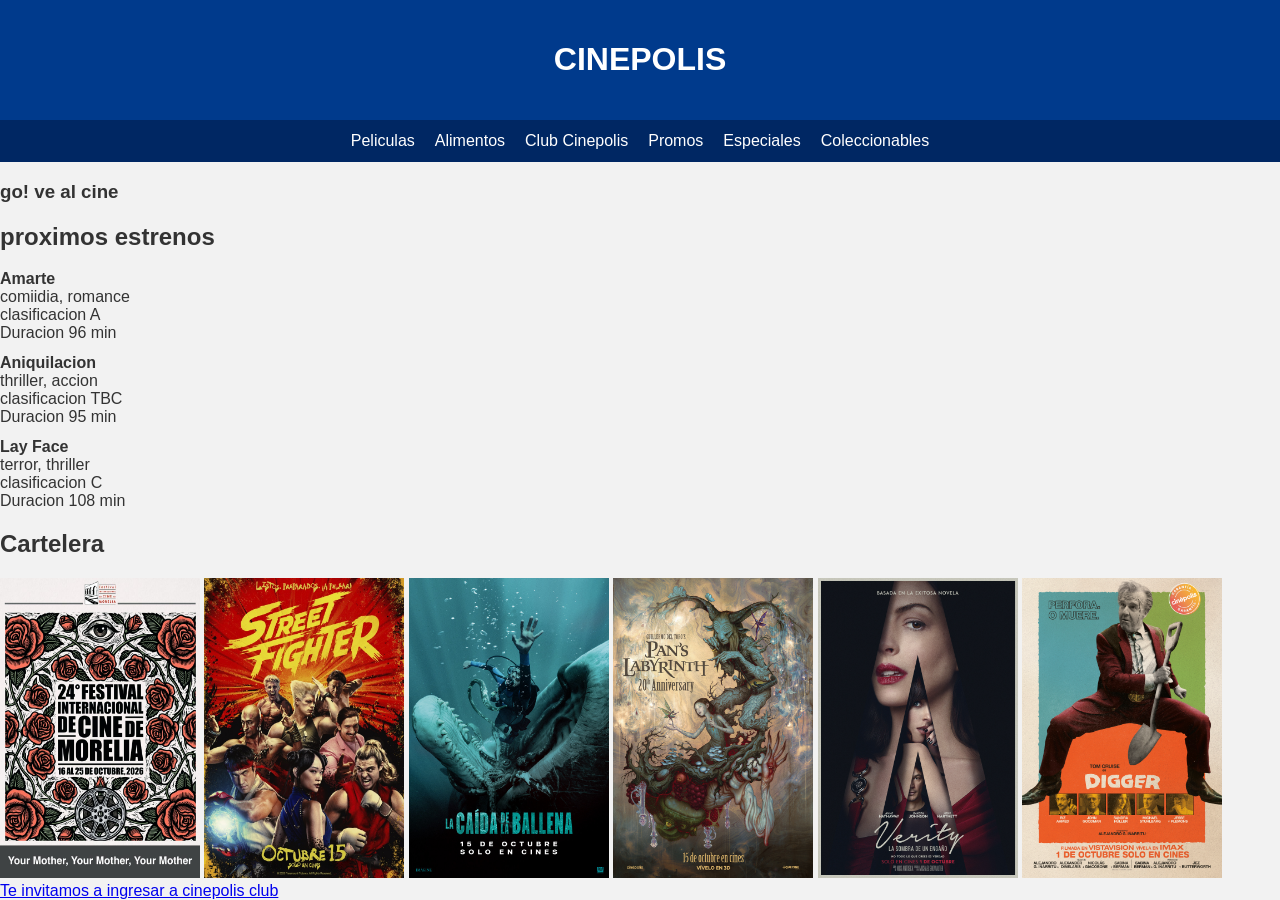
==== index.html @ 1f84fef6 "Update index.html" ====
<!DOCTYPE html>
<html lang="es">
<head>
	<meta charset="UTF-8">
	<meta name="viewport" content="width=device-width, initial-scale=1.0">
	<title>cinepolis</title>
	<link rel="stylesheet" href="estilos.css">
</head>

<body>
	<header>
		<h1>CINEPOLIS</h1>
	</header>
	
	<nav>
		<a href="peliculas.html">Peliculas</a>
		<a href="alimentos.html">Alimentos</a>
		<a href="formulario.html">Club Cinepolis</a>
		<a href="promos.html">Promos</a>
		<a href="especiales.html">Especiales</a>
		<a href="coleccionables.html">Coleccionables</a>
	</nav>
	
	<div>
		<h3>go! ve al cine</h3>
		<h2>proximos estrenos</h2>
		<dl>
			<dt>amarte</dt>
			<dd>comiidia, romance <br> clasificacion A <br> Duracion 96 min </dd>
			
			<dt>aniquilacion</dt>
			<dd> thriller, accion <br> clasificacion TBC <br> Duracion 95 min </dd>

			<dt>lay face</dt>
			<dd>terror, thriller <br> clasificacion C <br> Duracion 108 min </dd>
		</dl>

		
		<h2>Cartelera</h2>
		
	</div>
		
	<div>
		<img src="imagen1.jpg" alt="pelicula 1" width="200" height="300">
		<img src="imagen2.jpg" alt="pelicula 2" width="200" height="300">
		<img src="imagen3.jpg" alt="pelicula 3" width="200" height="300">
		<img src="imagen4.jpg" alt="pelicula 4" width="200" height="300">
		<img src="imagen5.jpg" alt="pelicula 5" width="200" height="300">
		<img src="imagen6.jpg" alt="pelicula 6" width="200" height="300">
	</div>
	<a href="formulario.html">Te invitamos a ingresar a cinepolis club</a>
</html>
---- estilos.css ----
/* se aplica a toda la página ===== */
body {
  font-family: Arial, sans-serif; /* tipo de letra */
  margin: 0;                      /* quita el margen por defecto del navegador */
  background-color: #f2f2f2;      /* color de fondo */
  color: #333;                    /* color del texto */
}

/* ===== ENCABEZADO ===== */
header {
  background-color: #003a8c;
  color: white;
  text-align: center;             /* centra el texto */
  padding: 20px;                  /* espacio interno */
}

/* ===== MENÚ: los enlaces quedan en fila ===== */
nav {
  display: flex;                  /* pone los hijos (enlaces) en fila */
  justify-content: center;        /* los centra horizontalmente */
  gap: 20px;                      /* separación entre enlaces */
  background-color: #002763;
  padding: 12px;
}

nav a {
  color: white;
  text-decoration: none;          /* quita el subrayado */
}

nav a:hover {
  color: #ffc107;                 /* cambia de color al pasar el mouse */
}

/* ===== CONTENIDO: caja centrada con ancho máximo ===== */
.contenido {
  max-width: 900px;
  margin: 0 auto;                 /* auto a los lados = centrada */
  padding: 20px;
}

dt {
  font-weight: bold;              /* negritas */
  text-transform: capitalize;     /* primera letra en mayúscula */
  margin-top: 12px;
}

dd {
  margin-left: 0;                 /* quita la sangría por defecto */
}

/* ===== CARTELERA: imágenes en cuadrícula flexible ===== */
.cartelera {
  display: flex;
  flex-wrap: wrap;                /* si no caben, pasan a la siguiente fila */
  justify-content: center;
  gap: 15px;
}

.cartelera img {
  border-radius: 8px;             /* esquinas redondeadas */
  box-shadow: 0 2px 6px rgba(0, 0, 0, 0.3); /* sombra */
}

/* ===== FORMULARIO ===== */
form {
  max-width: 350px;
  margin: 20px auto;
  background-color: white;
  padding: 20px;
  border-radius: 8px;
}

input {
  width: 100%;
  padding: 8px;
  margin: 6px 0 14px;             /* arriba, lados, abajo */
  box-sizing: border-box;         /* el padding no agranda el ancho total */
}

input[type="submit"],
input[type="reset"] {             /* solo los botones */
  width: auto;
  cursor: pointer;                /* manita al pasar el mouse */
}

/*PIE DE PÁGINA Y ENLACES ===== */
footer {
  text-align: center;
  padding: 20px;
}

footer a {
  color: #003a8c;
}
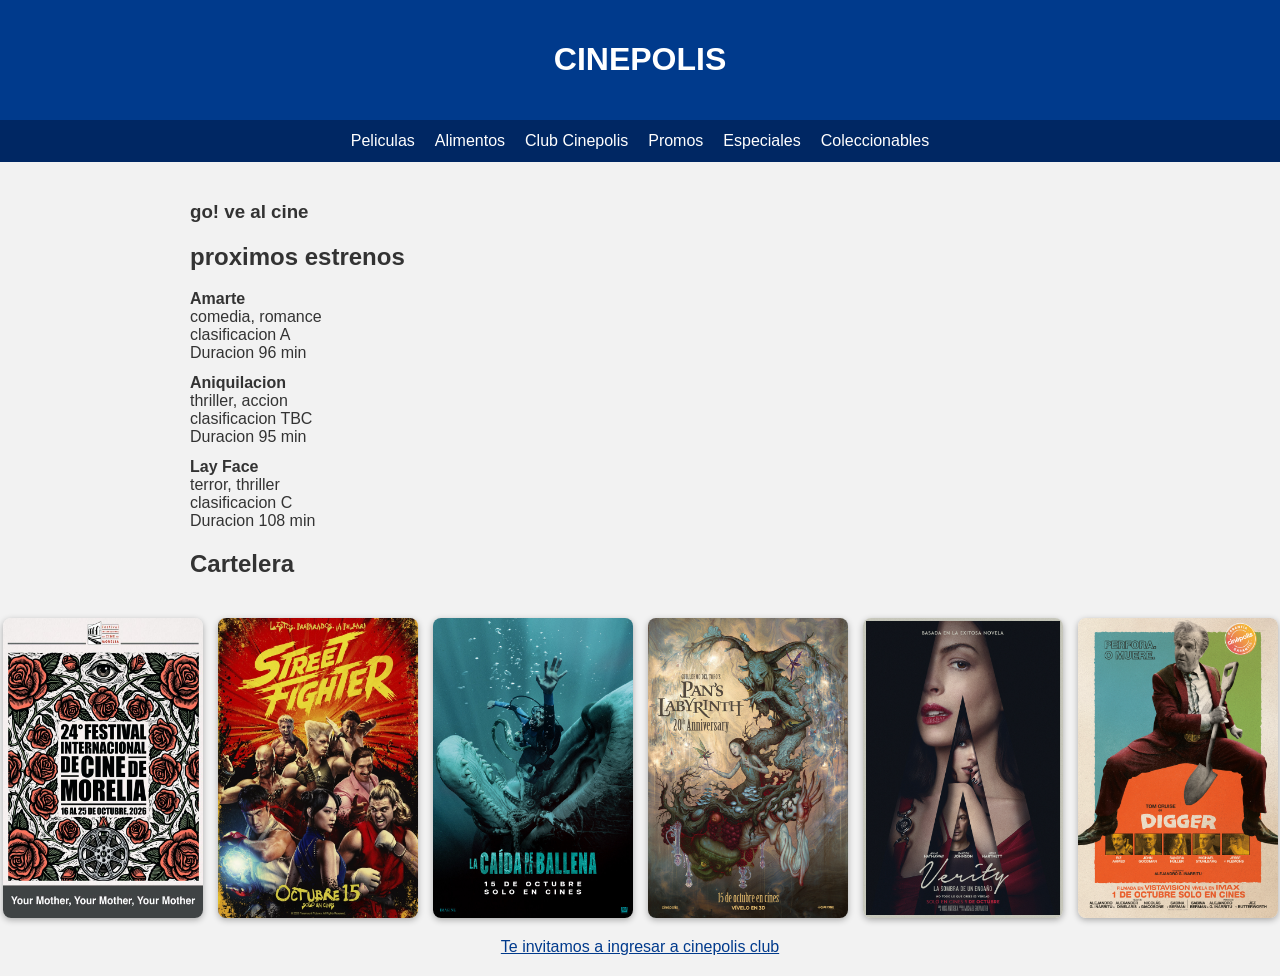
==== commit 54a69571: "Update index.html" ====
--- a/index.html
+++ b/index.html
@@ -4,14 +4,17 @@
 	<meta charset="UTF-8">
 	<meta name="viewport" content="width=device-width, initial-scale=1.0">
 	<title>cinepolis</title>
+	<!-- Conecta este HTML con el archivo de estilos -->
 	<link rel="stylesheet" href="estilos.css">
 </head>
 
 <body>
+	<!-- Encabezado con el título -->
 	<header>
 		<h1>CINEPOLIS</h1>
 	</header>
-	
+
+	<!-- Menú de navegación -->
 	<nav>
 		<a href="peliculas.html">Peliculas</a>
 		<a href="alimentos.html">Alimentos</a>
@@ -20,14 +23,15 @@
 		<a href="especiales.html">Especiales</a>
 		<a href="coleccionables.html">Coleccionables</a>
 	</nav>
-	
-	<div>
+
+	<!-- Próximos estrenos (class="contenido" = caja centrada) -->
+	<div class="contenido">
 		<h3>go! ve al cine</h3>
 		<h2>proximos estrenos</h2>
 		<dl>
 			<dt>amarte</dt>
-			<dd>comiidia, romance <br> clasificacion A <br> Duracion 96 min </dd>
-			
+			<dd>comedia, romance <br> clasificacion A <br> Duracion 96 min </dd>
+
 			<dt>aniquilacion</dt>
 			<dd> thriller, accion <br> clasificacion TBC <br> Duracion 95 min </dd>
 
@@ -35,12 +39,11 @@
 			<dd>terror, thriller <br> clasificacion C <br> Duracion 108 min </dd>
 		</dl>
 
-		
 		<h2>Cartelera</h2>
-		
 	</div>
-		
-	<div>
+
+	<!-- Imágenes de la cartelera (class="cartelera" = fila con acomodo flexible) -->
+	<div class="cartelera">
 		<img src="imagen1.jpg" alt="pelicula 1" width="200" height="300">
 		<img src="imagen2.jpg" alt="pelicula 2" width="200" height="300">
 		<img src="imagen3.jpg" alt="pelicula 3" width="200" height="300">
@@ -48,5 +51,10 @@
 		<img src="imagen5.jpg" alt="pelicula 5" width="200" height="300">
 		<img src="imagen6.jpg" alt="pelicula 6" width="200" height="300">
 	</div>
-	<a href="formulario.html">Te invitamos a ingresar a cinepolis club</a>
+
+	<!-- Pie de página con enlace al club -->
+	<footer>
+		<a href="formulario.html">Te invitamos a ingresar a cinepolis club</a>
+	</footer>
+</body>
 </html>
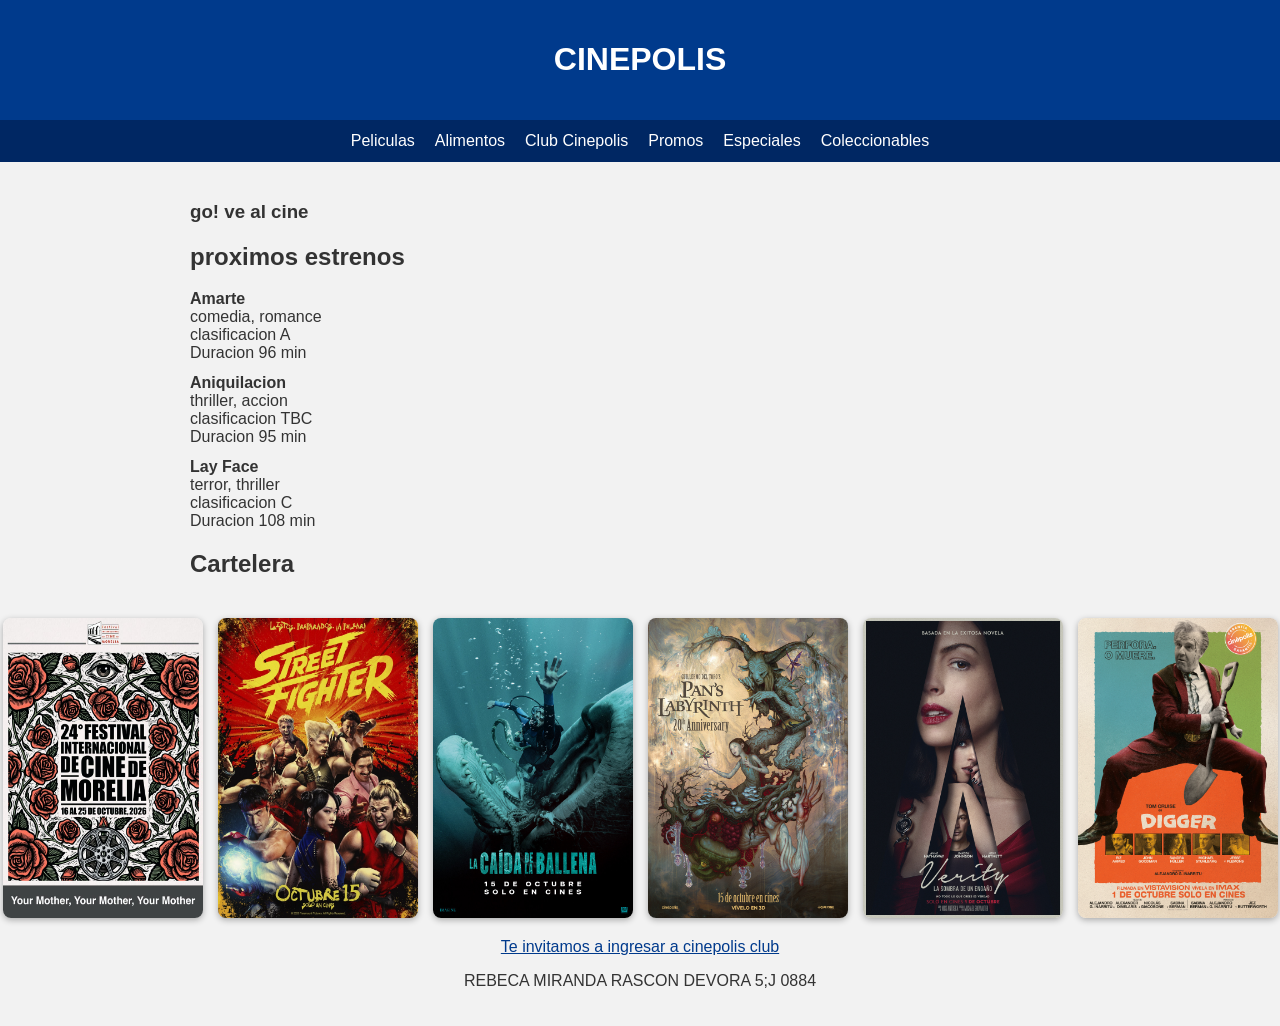
==== commit b8070fd6: "Update index.html" ====
--- a/index.html
+++ b/index.html
@@ -24,7 +24,7 @@
 		<a href="coleccionables.html">Coleccionables</a>
 	</nav>
 
-	<!-- Próximos estrenos (class="contenido" = caja centrada) -->
+	<!-- Próximos estrenos (class="contenido" caja centrada) -->
 	<div class="contenido">
 		<h3>go! ve al cine</h3>
 		<h2>proximos estrenos</h2>
@@ -42,7 +42,7 @@
 		<h2>Cartelera</h2>
 	</div>
 
-	<!-- Imágenes de la cartelera (class="cartelera" = fila con acomodo flexible) -->
+	<!-- Imágenes de la cartelera (class="cartelera" fila con acomodo flexible) -->
 	<div class="cartelera">
 		<img src="imagen1.jpg" alt="pelicula 1" width="200" height="300">
 		<img src="imagen2.jpg" alt="pelicula 2" width="200" height="300">
@@ -55,6 +55,7 @@
 	<!-- Pie de página con enlace al club -->
 	<footer>
 		<a href="formulario.html">Te invitamos a ingresar a cinepolis club</a>
+		<p>REBECA MIRANDA RASCON DEVORA 5;J 0884</p>
 	</footer>
 </body>
 </html>
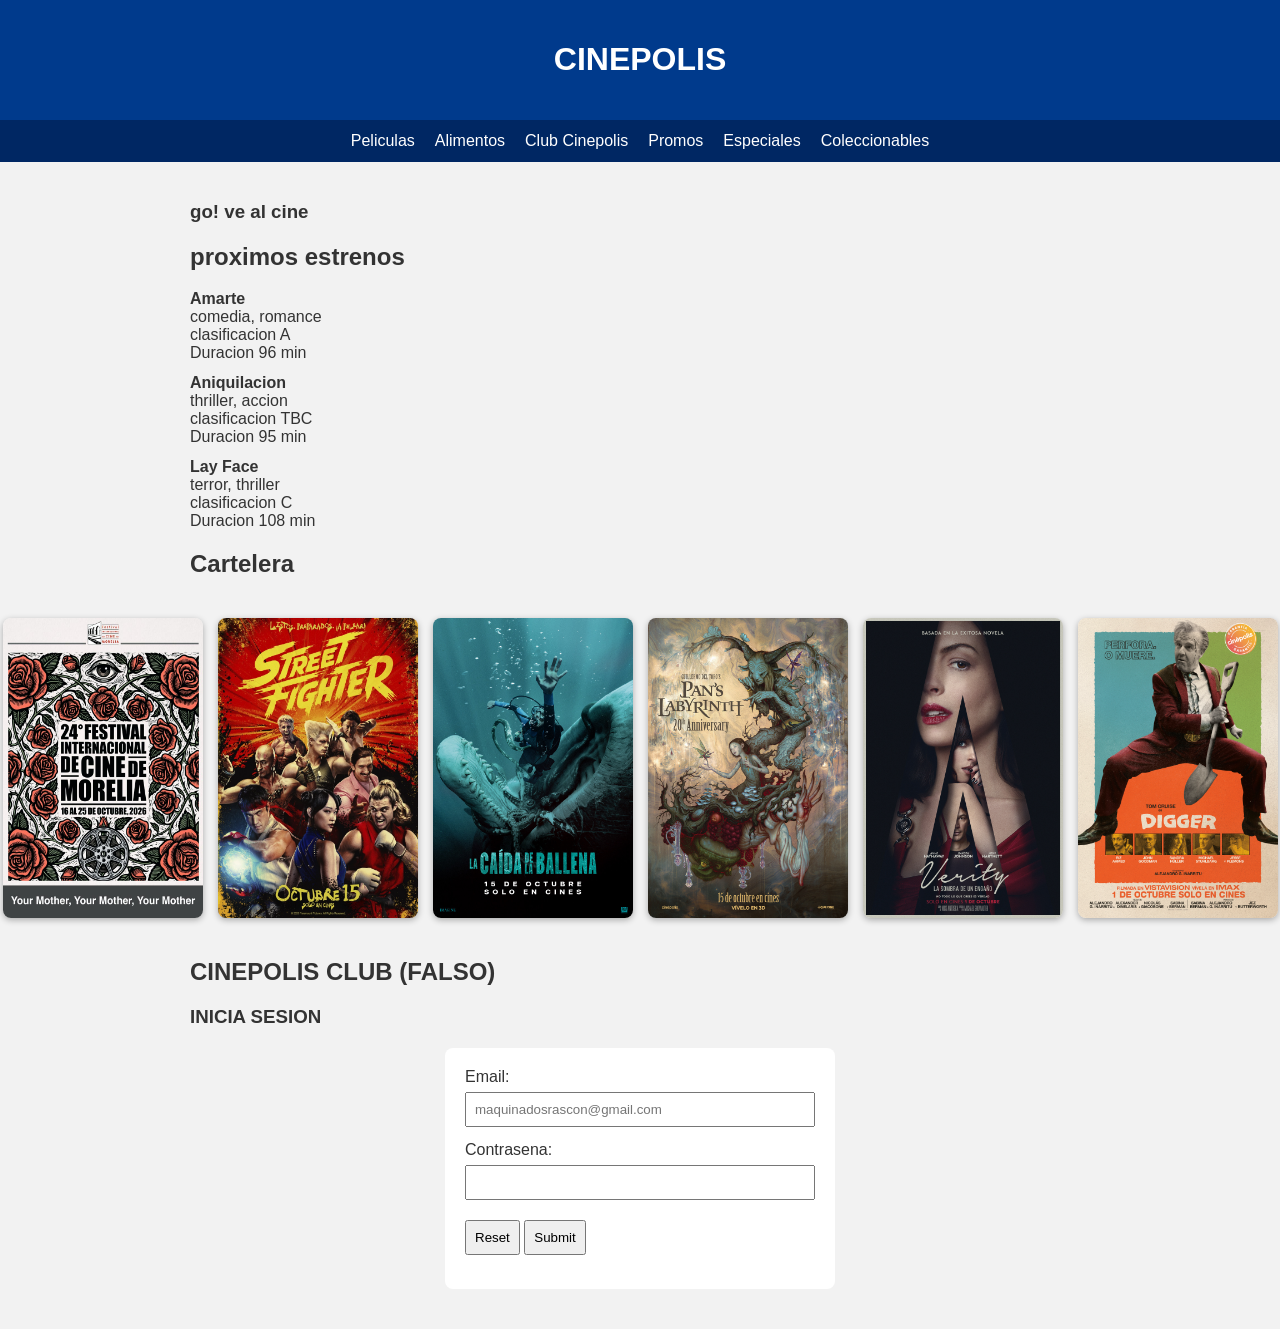
==== commit 4d20d46d: "Update index.html" ====
--- a/index.html
+++ b/index.html
@@ -14,14 +14,14 @@
 		<h1>CINEPOLIS</h1>
 	</header>
 
-	<!-- Menú de navegación -->
+	<!-- Menú: href="#" = enlace vacío "#club" salta a la sección con id="club" -->
 	<nav>
-		<a href="peliculas.html">Peliculas</a>
-		<a href="alimentos.html">Alimentos</a>
-		<a href="formulario.html">Club Cinepolis</a>
-		<a href="promos.html">Promos</a>
-		<a href="especiales.html">Especiales</a>
-		<a href="coleccionables.html">Coleccionables</a>
+		<a href="#">Peliculas</a>
+		<a href="#">Alimentos</a>
+		<a href="#club">Club Cinepolis</a>
+		<a href="#">Promos</a>
+		<a href="#">Especiales</a>
+		<a href="#">Coleccionables</a>
 	</nav>
 
 	<!-- Próximos estrenos (class="contenido" caja centrada) -->
@@ -52,10 +52,22 @@
 		<img src="imagen6.jpg" alt="pelicula 6" width="200" height="300">
 	</div>
 
-	<!-- Pie de página con enlace al club -->
-	<footer>
-		<a href="formulario.html">Te invitamos a ingresar a cinepolis club</a>
-		<p>REBECA MIRANDA RASCON DEVORA 5;J 0884</p>
-	</footer>
+	<!-- Club Cinepolis: id="club" es el destino del enlace del menú -->
+	<section id="club" class="contenido">
+		<h2>CINEPOLIS CLUB (FALSO)</h2>
+		<h3>INICIA SESION</h3>
+
+		<form action="#" method="POST">
+			<label for="Email">Email:</label>
+			<input type="email" id="Email" placeholder="maquinadosrascon@gmail.com" required>
+
+			<label for="password">Contrasena:</label>
+			<input type="password" id="password" minlength="6" maxlength="15">
+
+			<!-- borrar todo / enviar -->
+			<input type="reset">
+			<input type="submit">
+		</form>
+	</section>
 </body>
 </html>
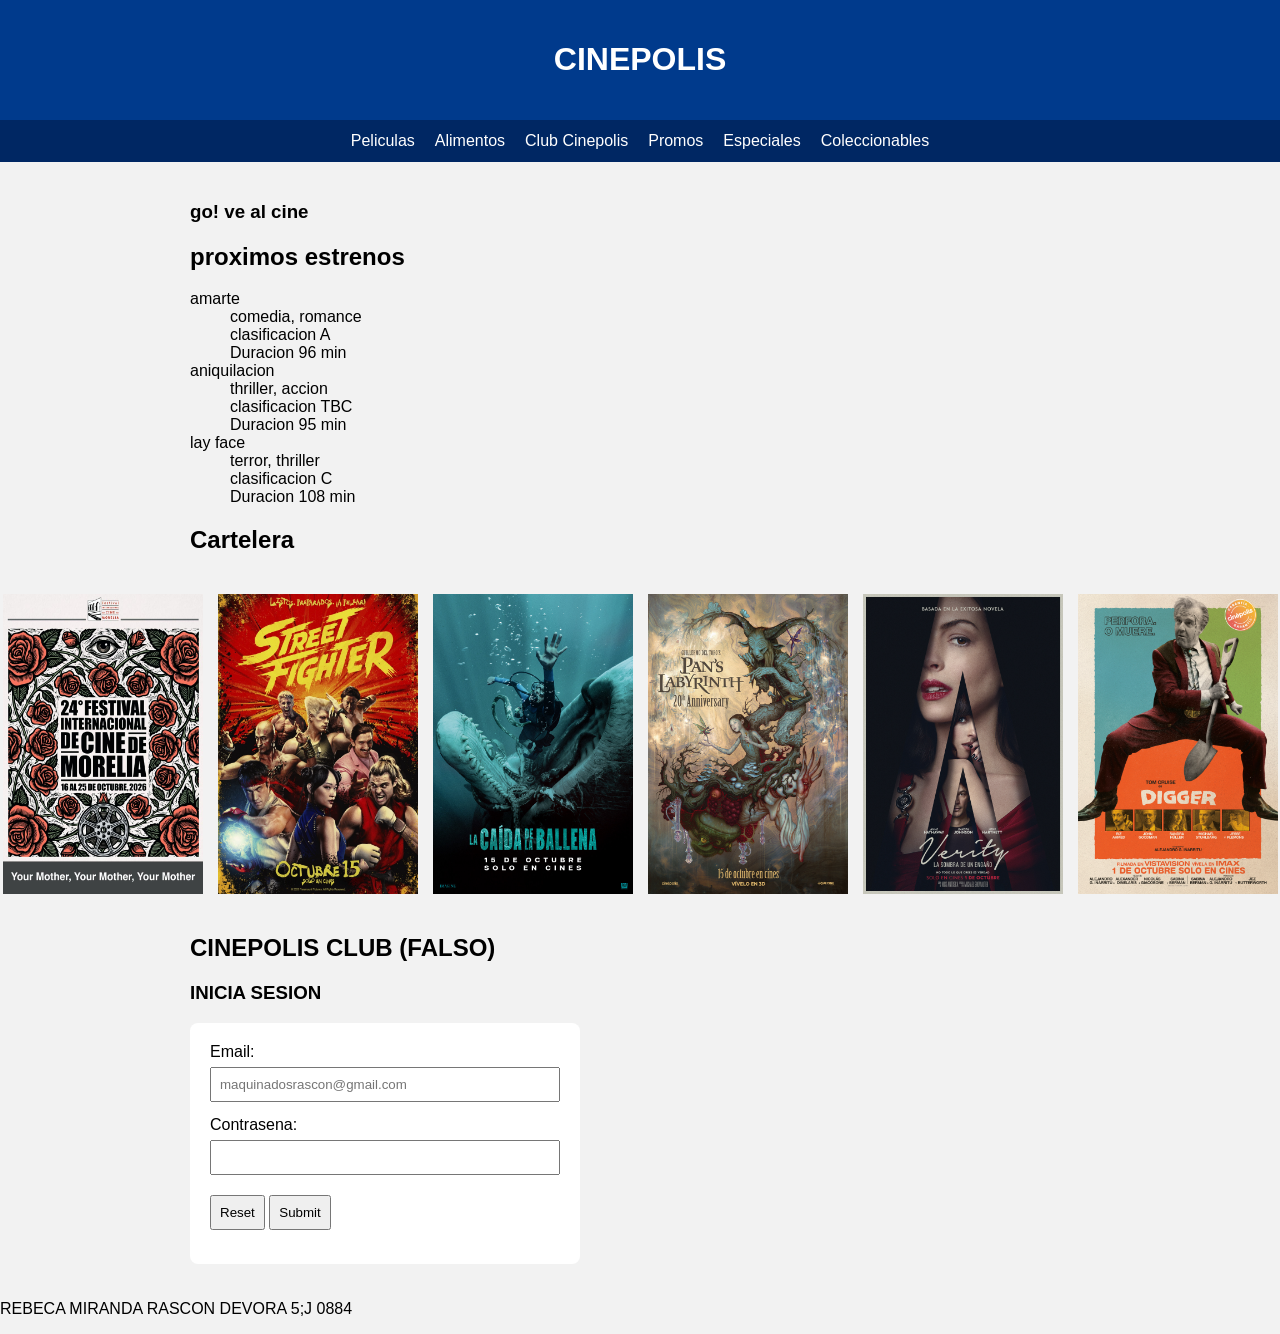
==== commit d252d237: "Update index.html" ====
--- a/index.html
+++ b/index.html
@@ -52,7 +52,7 @@
 		<img src="imagen6.jpg" alt="pelicula 6" width="200" height="300">
 	</div>
 
-	<!-- Club Cinepolis: id="club" es el destino del enlace del menú -->
+	<!-- Club Cinepolis id="club" es el destino del enlace del menú -->
 	<section id="club" class="contenido">
 		<h2>CINEPOLIS CLUB (FALSO)</h2>
 		<h3>INICIA SESION</h3>
@@ -70,4 +70,8 @@
 		</form>
 	</section>
 </body>
+
+<footer>
+	<p>REBECA MIRANDA RASCON DEVORA 5;J 0884</p>
+</footer>
 </html>
--- a/estilos.css
+++ b/estilos.css
@@ -1,12 +1,11 @@
-/* se aplica a toda la página ===== */
+/* Toda la página */
 body {
   font-family: Arial, sans-serif; /* tipo de letra */
-  margin: 0;                      /* quita el margen por defecto del navegador */
+  margin: 0;                      /* quita el margen del navegador */
   background-color: #f2f2f2;      /* color de fondo */
-  color: #333;                    /* color del texto */
 }
 
-/* ===== ENCABEZADO ===== */
+/* Encabezado */
 header {
   background-color: #003a8c;
   color: white;
@@ -14,10 +13,10 @@
   padding: 20px;                  /* espacio interno */
 }
 
-/* ===== MENÚ: los enlaces quedan en fila ===== */
+/* Menú: enlaces en fila y centrados */
 nav {
-  display: flex;                  /* pone los hijos (enlaces) en fila */
-  justify-content: center;        /* los centra horizontalmente */
+  display: flex;
+  justify-content: center;
   gap: 20px;                      /* separación entre enlaces */
   background-color: #002763;
   padding: 12px;
@@ -28,68 +27,38 @@
   text-decoration: none;          /* quita el subrayado */
 }
 
-nav a:hover {
-  color: #ffc107;                 /* cambia de color al pasar el mouse */
-}
-
-/* ===== CONTENIDO: caja centrada con ancho máximo ===== */
+/* Caja de contenido centrada */
 .contenido {
   max-width: 900px;
   margin: 0 auto;                 /* auto a los lados = centrada */
   padding: 20px;
 }
 
-dt {
-  font-weight: bold;              /* negritas */
-  text-transform: capitalize;     /* primera letra en mayúscula */
-  margin-top: 12px;
-}
-
-dd {
-  margin-left: 0;                 /* quita la sangría por defecto */
-}
-
-/* ===== CARTELERA: imágenes en cuadrícula flexible ===== */
+/* Imágenes de la cartelera en fila */
 .cartelera {
   display: flex;
-  flex-wrap: wrap;                /* si no caben, pasan a la siguiente fila */
+  flex-wrap: wrap;                /* si no caben, bajan de fila */
   justify-content: center;
   gap: 15px;
 }
 
-.cartelera img {
-  border-radius: 8px;             /* esquinas redondeadas */
-  box-shadow: 0 2px 6px rgba(0, 0, 0, 0.3); /* sombra */
-}
-
-/* ===== FORMULARIO ===== */
+/* Formulario */
 form {
   max-width: 350px;
-  margin: 20px auto;
   background-color: white;
   padding: 20px;
-  border-radius: 8px;
+  border-radius: 8px;             /* esquinas redondeadas */
 }
 
 input {
   width: 100%;
   padding: 8px;
-  margin: 6px 0 14px;             /* arriba, lados, abajo */
-  box-sizing: border-box;         /* el padding no agranda el ancho total */
+  margin: 6px 0 14px;
+  box-sizing: border-box;         /* el padding no agranda el ancho */
 }
 
+/* Los botones no ocupan todo el ancho */
 input[type="submit"],
-input[type="reset"] {             /* solo los botones */
+input[type="reset"] {
   width: auto;
-  cursor: pointer;                /* manita al pasar el mouse */
 }
-
-/*PIE DE PÁGINA Y ENLACES ===== */
-footer {
-  text-align: center;
-  padding: 20px;
-}
-
-footer a {
-  color: #003a8c;
-}
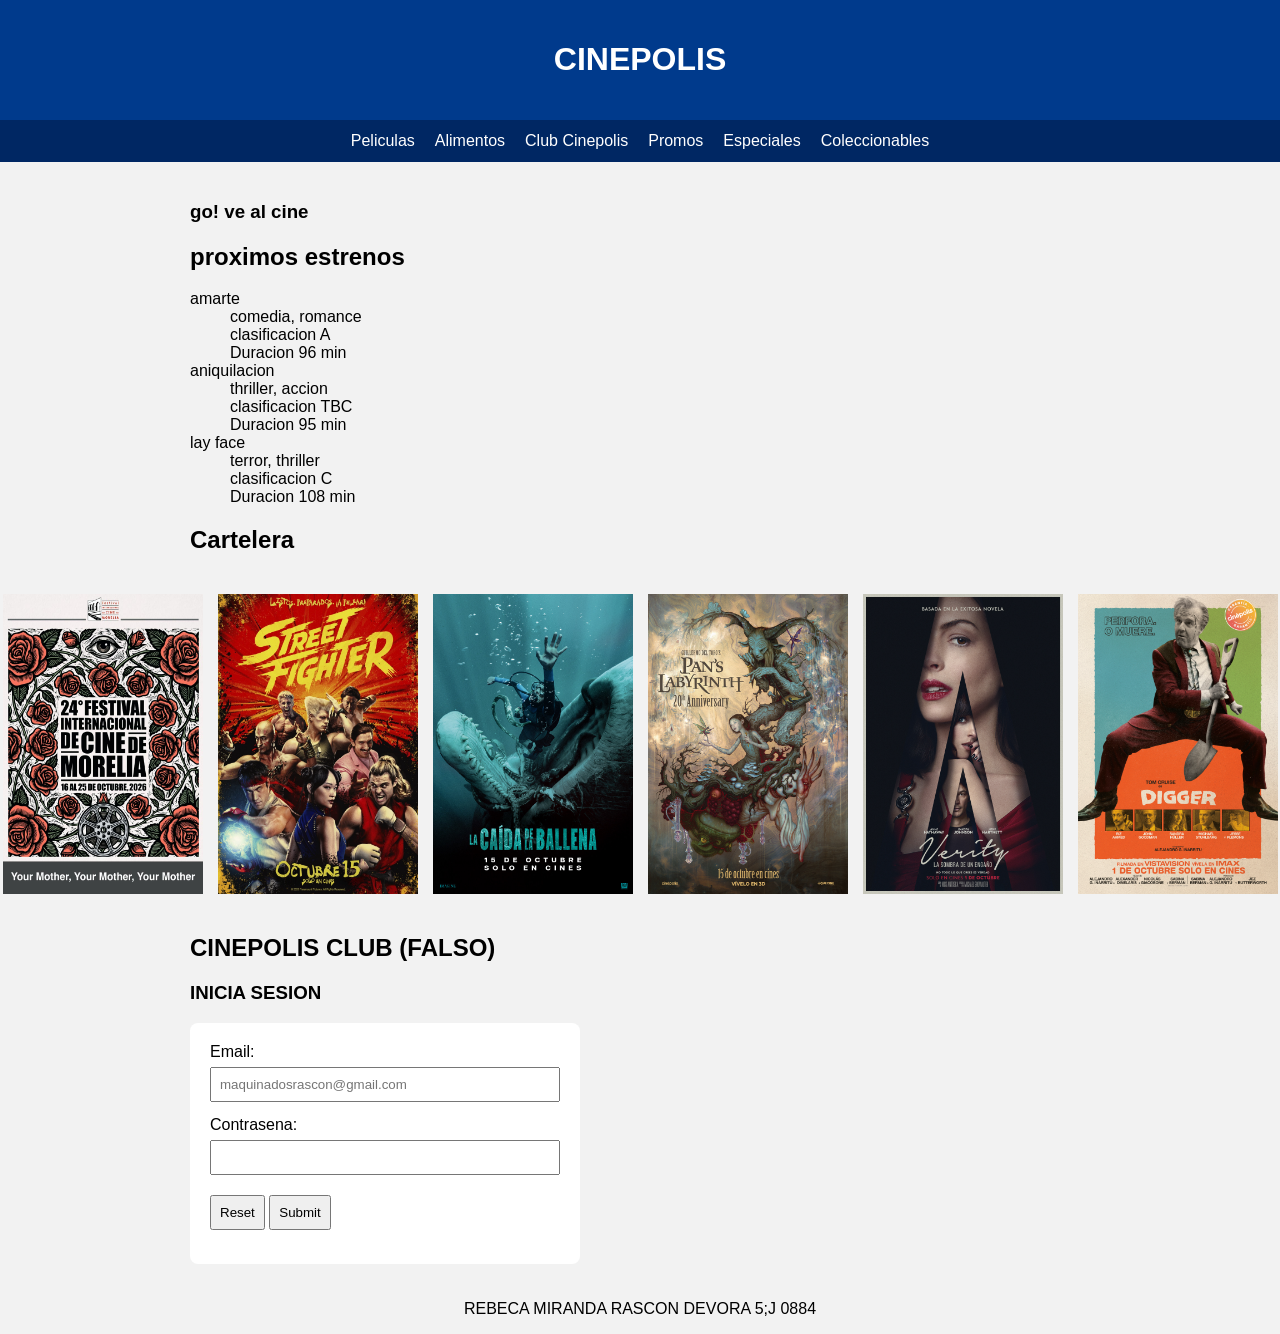
==== commit 083b4629: "Update index.html" ====
--- a/index.html
+++ b/index.html
@@ -69,9 +69,11 @@
 			<input type="submit">
 		</form>
 	</section>
+	
+	<footer>
+		<p>REBECA MIRANDA RASCON DEVORA 5;J 0884</p>
+	</footer>
+	
 </body>
 
-<footer>
-	<p>REBECA MIRANDA RASCON DEVORA 5;J 0884</p>
-</footer>
 </html>
--- a/estilos.css
+++ b/estilos.css
@@ -50,6 +50,11 @@
   border-radius: 8px;             /* esquinas redondeadas */
 }
 
+footer {
+  font-family: Arial, sans-serif;
+  text-align: center;  
+}
+
 input {
   width: 100%;
   padding: 8px;
